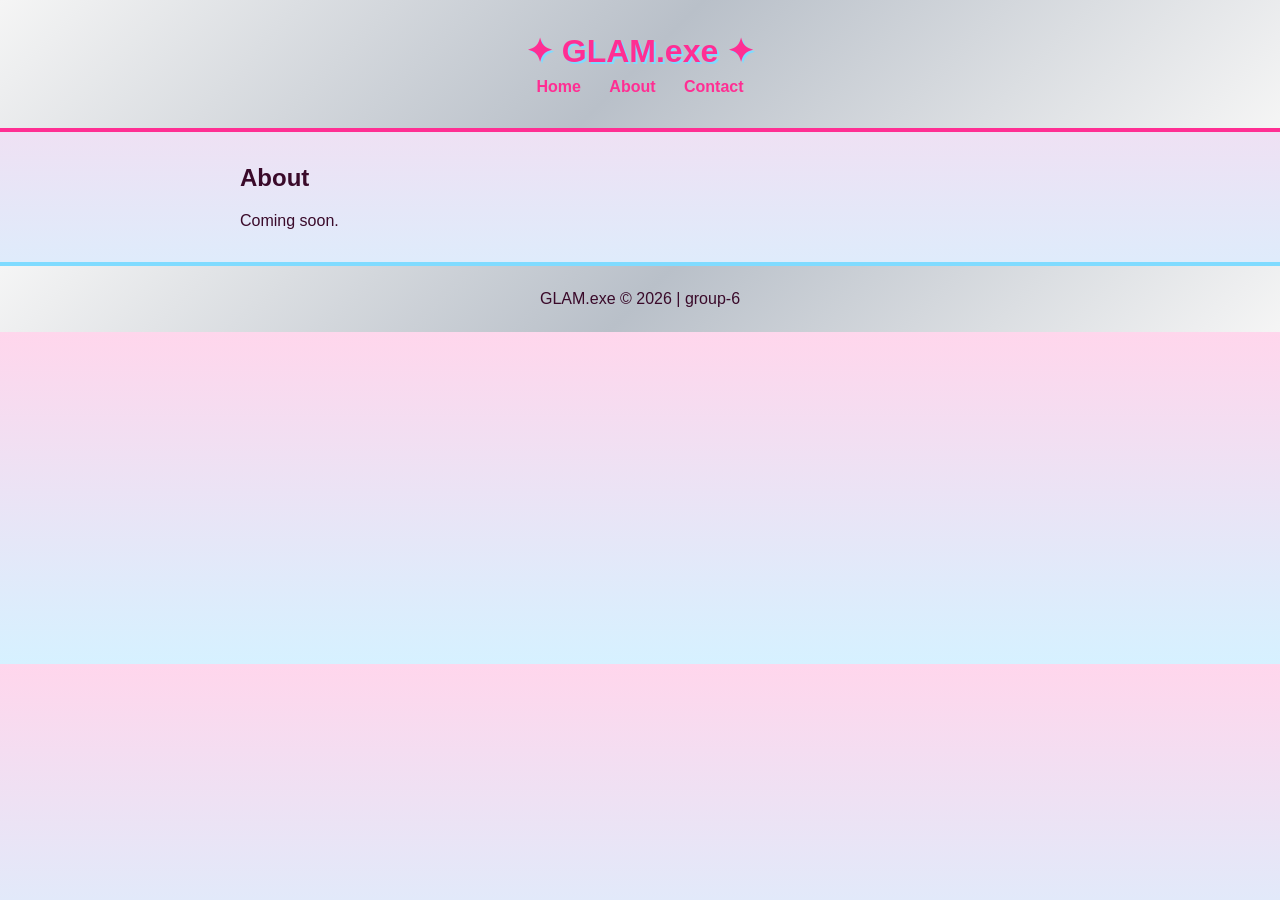
==== about.html @ 394a5555 "feat: add site scaffold with home, about and contact pages" ====
<!DOCTYPE html>
<html lang="en">
<head>
  <meta charset="UTF-8">
  <meta name="viewport" content="width=device-width, initial-scale=1">
  <title>About | GLAM.exe</title>
  <link rel="stylesheet" href="style.css">
</head>
<body>
  <header>
    <h1>✦ GLAM.exe ✦</h1>
    <nav><a href="index.html">Home</a> <a href="about.html">About</a> <a href="contact.html">Contact</a></nav>
  </header>
  <main>
    <h2>About</h2>
    <p>Coming soon.</p>
  </main>
  <footer>GLAM.exe © 2026 | group-6</footer>
</body>
</html>
---- style.css ----
body { font-family: Verdana, sans-serif; margin: 0; background: linear-gradient(180deg, #ffd6ec, #d6f1ff); color: #3a0a2a; }
header { text-align: center; padding: 2rem 1rem; background: linear-gradient(135deg, #f5f5f5, #b9c0c9, #f5f5f5); border-bottom: 4px solid #ff2e93; }
h1 { color: #ff2e93; text-shadow: 2px 2px 0 #7fdbff; margin: 0 0 .5rem; }
nav a { margin: 0 .75rem; color: #ff2e93; font-weight: bold; text-decoration: none; }
main { max-width: 800px; margin: 2rem auto; padding: 0 1rem; }
footer { text-align: center; padding: 1.5rem; background: linear-gradient(135deg, #f5f5f5, #b9c0c9, #f5f5f5); border-top: 4px solid #7fdbff; }
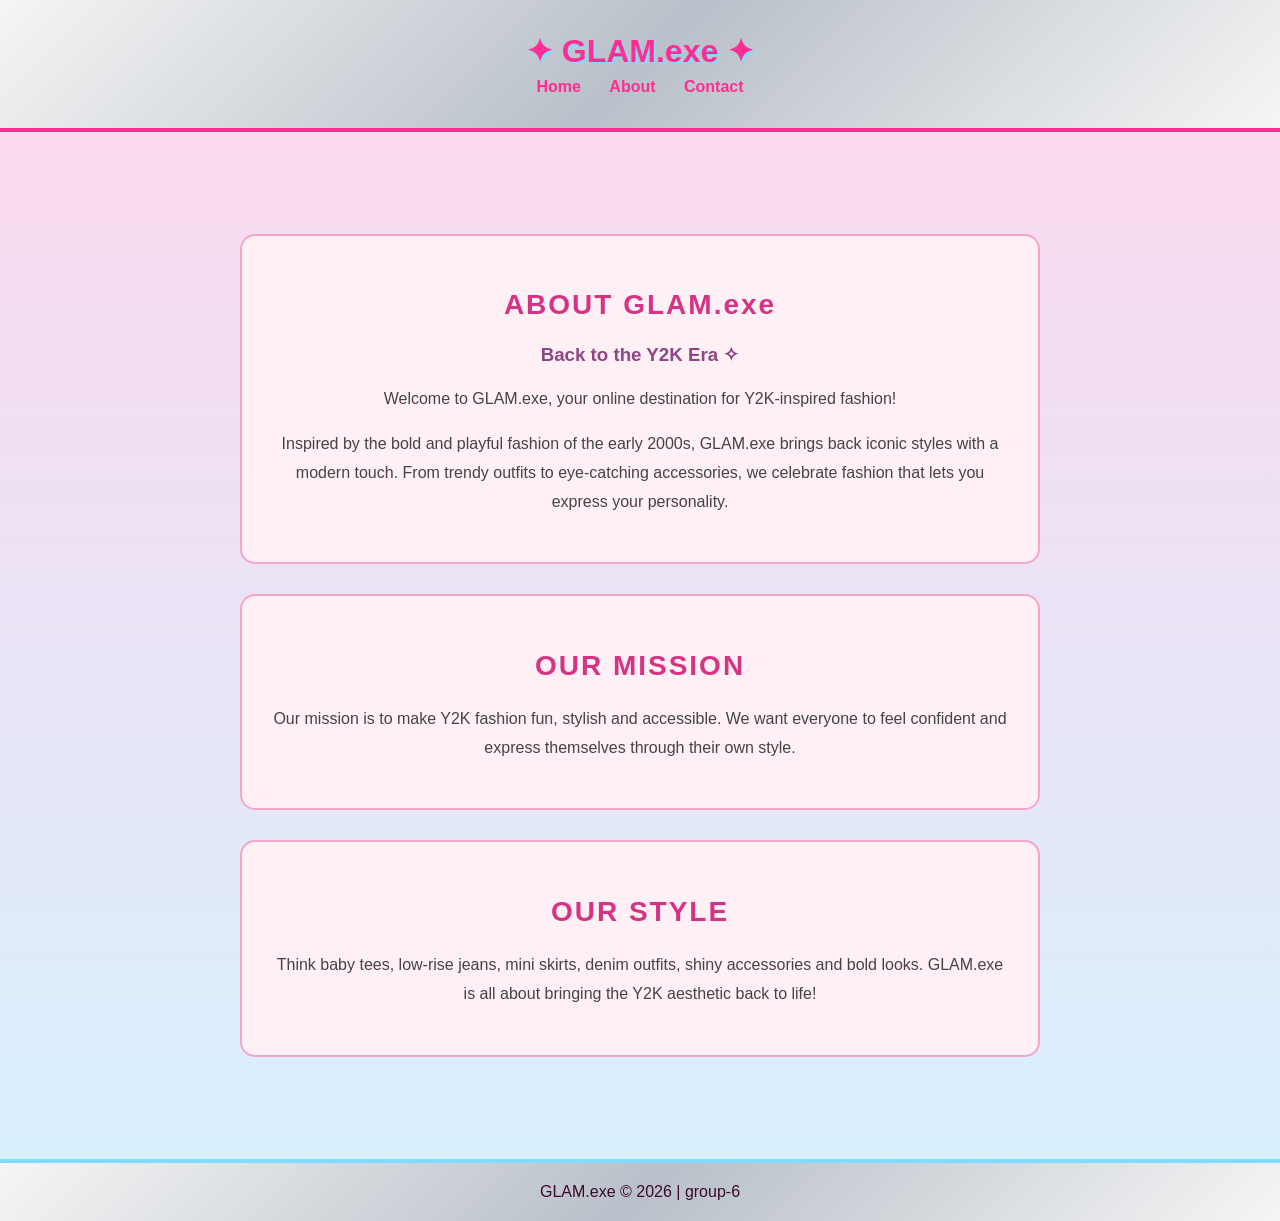
==== commit 4a0ce53b: "Add Y2K About Us page" ====
--- a/about.html
+++ b/about.html
@@ -1,20 +1,65 @@
+
 <!DOCTYPE html>
 <html lang="en">
 <head>
-  <meta charset="UTF-8">
-  <meta name="viewport" content="width=device-width, initial-scale=1">
-  <title>About | GLAM.exe</title>
-  <link rel="stylesheet" href="style.css">
+    <meta charset="UTF-8">
+    <meta name="viewport" content="width=device-width, initial-scale=1">
+    <title>About Us | GLAM.exe</title>
+    <link rel="stylesheet" href="style.css">
 </head>
 <body>
-  <header>
-    <h1>✦ GLAM.exe ✦</h1>
-    <nav><a href="index.html">Home</a> <a href="about.html">About</a> <a href="contact.html">Contact</a></nav>
-  </header>
-  <main>
-    <h2>About</h2>
-    <p>Coming soon.</p>
-  </main>
-  <footer>GLAM.exe © 2026 | group-6</footer>
+
+    <header>
+        <h1>✦ GLAM.exe ✦</h1>
+        <nav>
+            <a href="index.html">Home</a>
+            <a href="about.html">About</a>
+            <a href="contact.html">Contact</a>
+        </nav>
+    </header>
+
+    <main>
+        <section class="about">
+            <h2>ABOUT GLAM.exe</h2>
+            <h3>Back to the Y2K Era ✧</h3>
+
+            <p>
+                Welcome to GLAM.exe, your online destination for
+                Y2K-inspired fashion!
+            </p>
+
+            <p>
+                Inspired by the bold and playful fashion of the
+                early 2000s, GLAM.exe brings back iconic styles
+                with a modern touch. From trendy outfits to
+                eye-catching accessories, we celebrate fashion
+                that lets you express your personality.
+            </p>
+        </section>
+
+        <section class="our-mission">
+            <h2>OUR MISSION</h2>
+            <p>
+                Our mission is to make Y2K fashion fun, stylish
+                and accessible. We want everyone to feel confident
+                and express themselves through their own style.
+            </p>
+        </section>
+
+        <section class="our-style">
+            <h2>OUR STYLE</h2>
+            <p>
+                Think baby tees, low-rise jeans, mini skirts,
+                denim outfits, shiny accessories and bold looks.
+                GLAM.exe is all about bringing the Y2K aesthetic
+                back to life!
+            </p>
+        </section>
+    </main>
+
+    <footer>
+        GLAM.exe © 2026 | group-6
+    </footer>
+
 </body>
-</html>+</html>
--- a/style.css
+++ b/style.css
@@ -3,4 +3,40 @@
 h1 { color: #ff2e93; text-shadow: 2px 2px 0 #7fdbff; margin: 0 0 .5rem; }
 nav a { margin: 0 .75rem; color: #ff2e93; font-weight: bold; text-decoration: none; }
 main { max-width: 800px; margin: 2rem auto; padding: 0 1rem; }
-footer { text-align: center; padding: 1.5rem; background: linear-gradient(135deg, #f5f5f5, #b9c0c9, #f5f5f5); border-top: 4px solid #7fdbff; }+footer { text-align: center; padding: 1.5rem; background: linear-gradient(135deg, #f5f5f5, #b9c0c9, #f5f5f5); border-top: 4px solid #7fdbff; }
+/* About Page Styling */
+
+main {
+    padding: 40px 20px;
+    text-align: center;
+}
+
+main section {
+    max-width: 850px;
+    margin: 30px auto;
+    padding: 30px;
+    background-color: #fff0f6;
+    border: 2px solid #f3a6c8;
+    border-radius: 15px;
+}
+
+main h2 {
+    color: #d63384;
+    font-size: 28px;
+    letter-spacing: 2px;
+}
+
+main h3 {
+    color: #8e4585;
+}
+
+main p {
+    color: #444;
+    line-height: 1.8;
+    font-size: 16px;
+}
+
+footer {
+    text-align: center;
+    padding: 20px;
+}
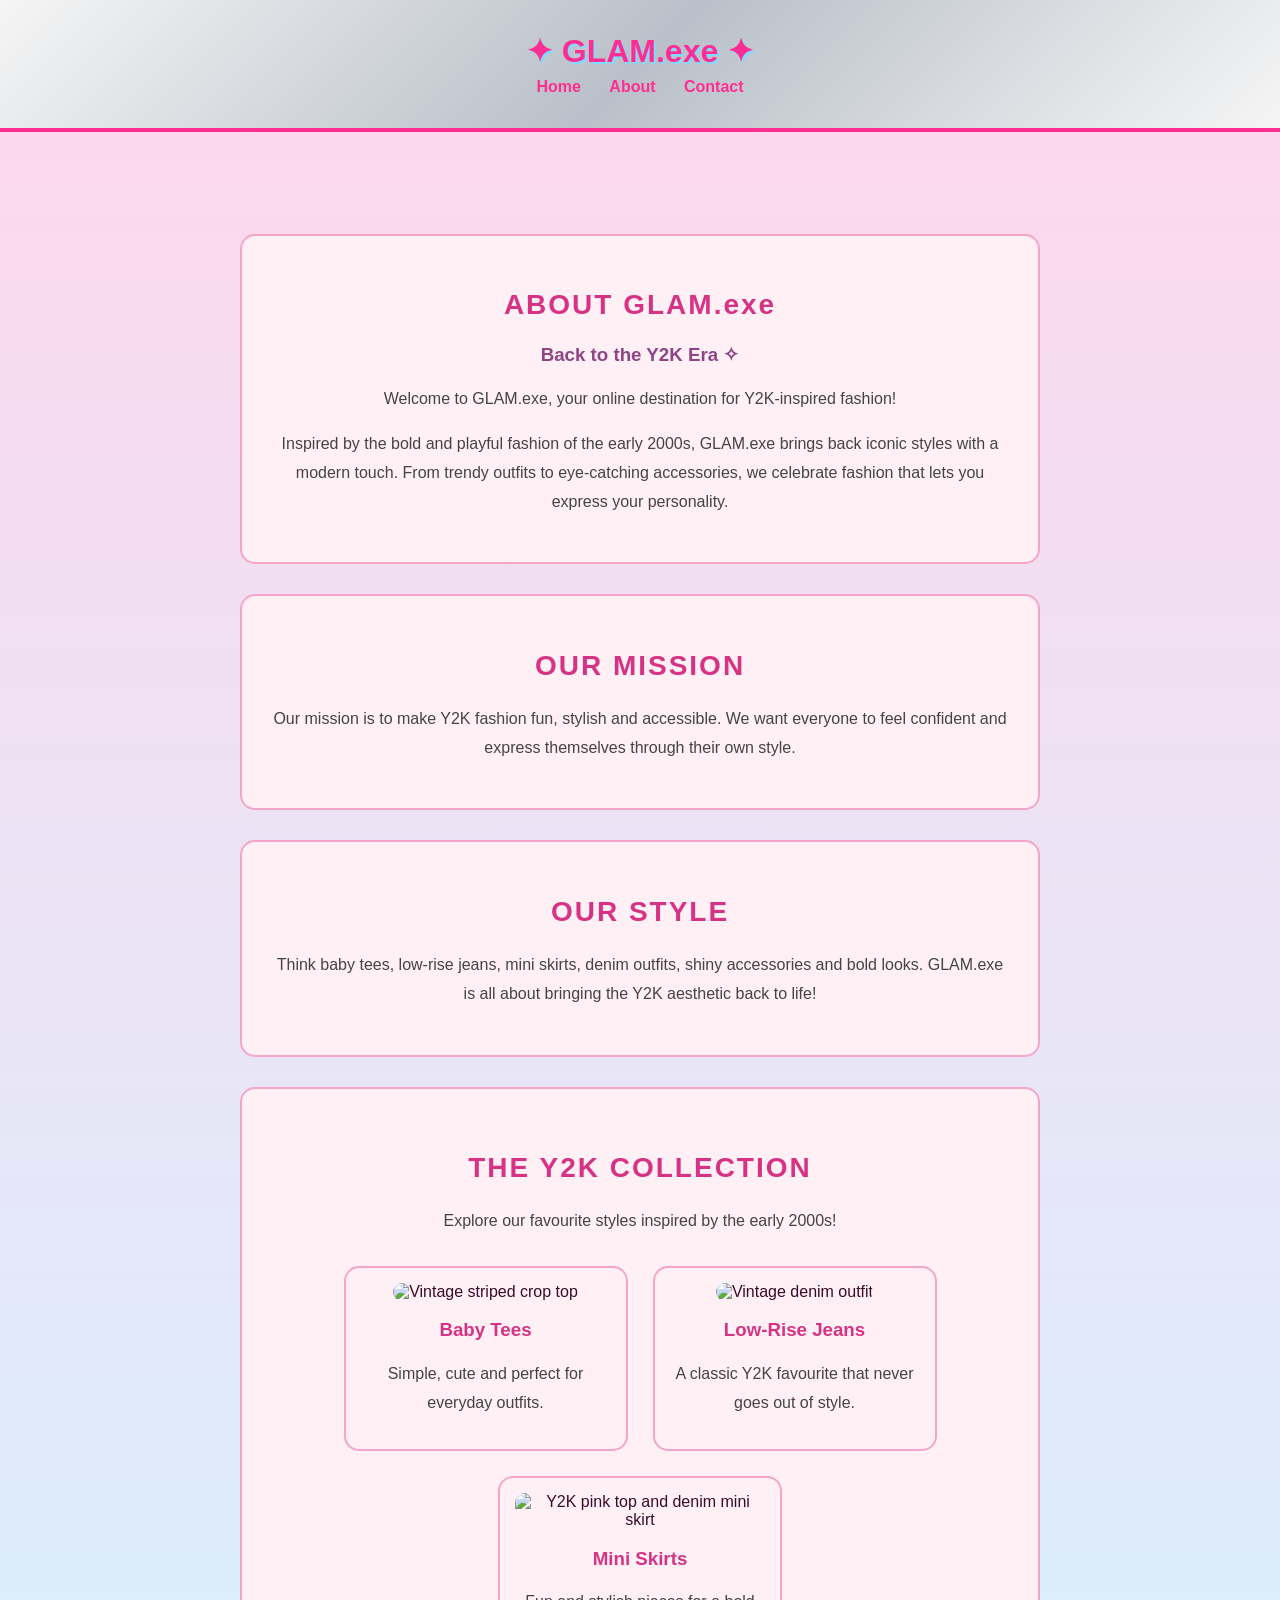
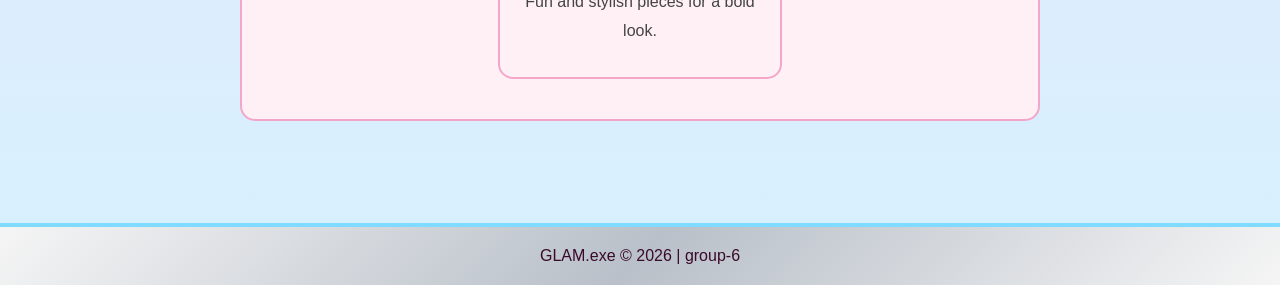
==== commit 84e3d94d: "Add vintage Y2K fashion gallery" ====
--- a/about.html
+++ b/about.html
@@ -55,6 +55,37 @@
                 back to life!
             </p>
         </section>
+        
+<section class="fashion-gallery">
+    <h2>THE Y2K COLLECTION</h2>
+    <p>Explore our favourite styles inspired by the early 2000s!</p>
+
+    <div class="gallery-container">
+
+        <div class="gallery-item">
+            <img src="https://images.pexels.com/photos/19220707/pexels-photo-19220707.jpeg"
+                 alt="Vintage striped crop top">
+            <h3>Baby Tees</h3>
+            <p>Simple, cute and perfect for everyday outfits.</p>
+        </div>
+
+        <div class="gallery-item">
+           <img src="https://images.pexels.com/photos/27785708/pexels-photo-27785708.jpeg"
+                 alt="Vintage denim outfit"> 
+            <h3>Low-Rise Jeans</h3>
+            <p>A classic Y2K favourite that never goes out of style.</p>
+        </div>
+
+        <div class="gallery-item">
+            <img src="https://images.pexels.com/photos/16652535/pexels-photo-16652535.jpeg"
+                 alt="Y2K pink top and denim mini skirt">
+            <h3>Mini Skirts</h3>
+            <p>Fun and stylish pieces for a bold look.</p>
+        </div>
+
+    </div>
+</section>
+
     </main>
 
     <footer>
--- a/style.css
+++ b/style.css
@@ -39,4 +39,38 @@
 footer {
     text-align: center;
     padding: 20px;
-}+}
+
+/* Y2K Fashion Gallery */
+
+.fashion-gallery {
+    text-align: center;
+    padding: 40px 20px;
+}
+
+.gallery-container {
+    display: flex;
+    justify-content: center;
+    flex-wrap: wrap;
+    gap: 25px;
+    margin-top: 30px;
+}
+
+.gallery-item {
+    width: 250px;
+    background: #fff0f6;
+    border: 2px solid #f3a6c8;
+    border-radius: 15px;
+    padding: 15px;
+}
+
+.gallery-item img {
+    width: 100%;
+    height: 250px;
+    object-fit: cover;
+    border-radius: 10px;
+}
+
+.gallery-item h3 {
+    color: #d63384;
+}
